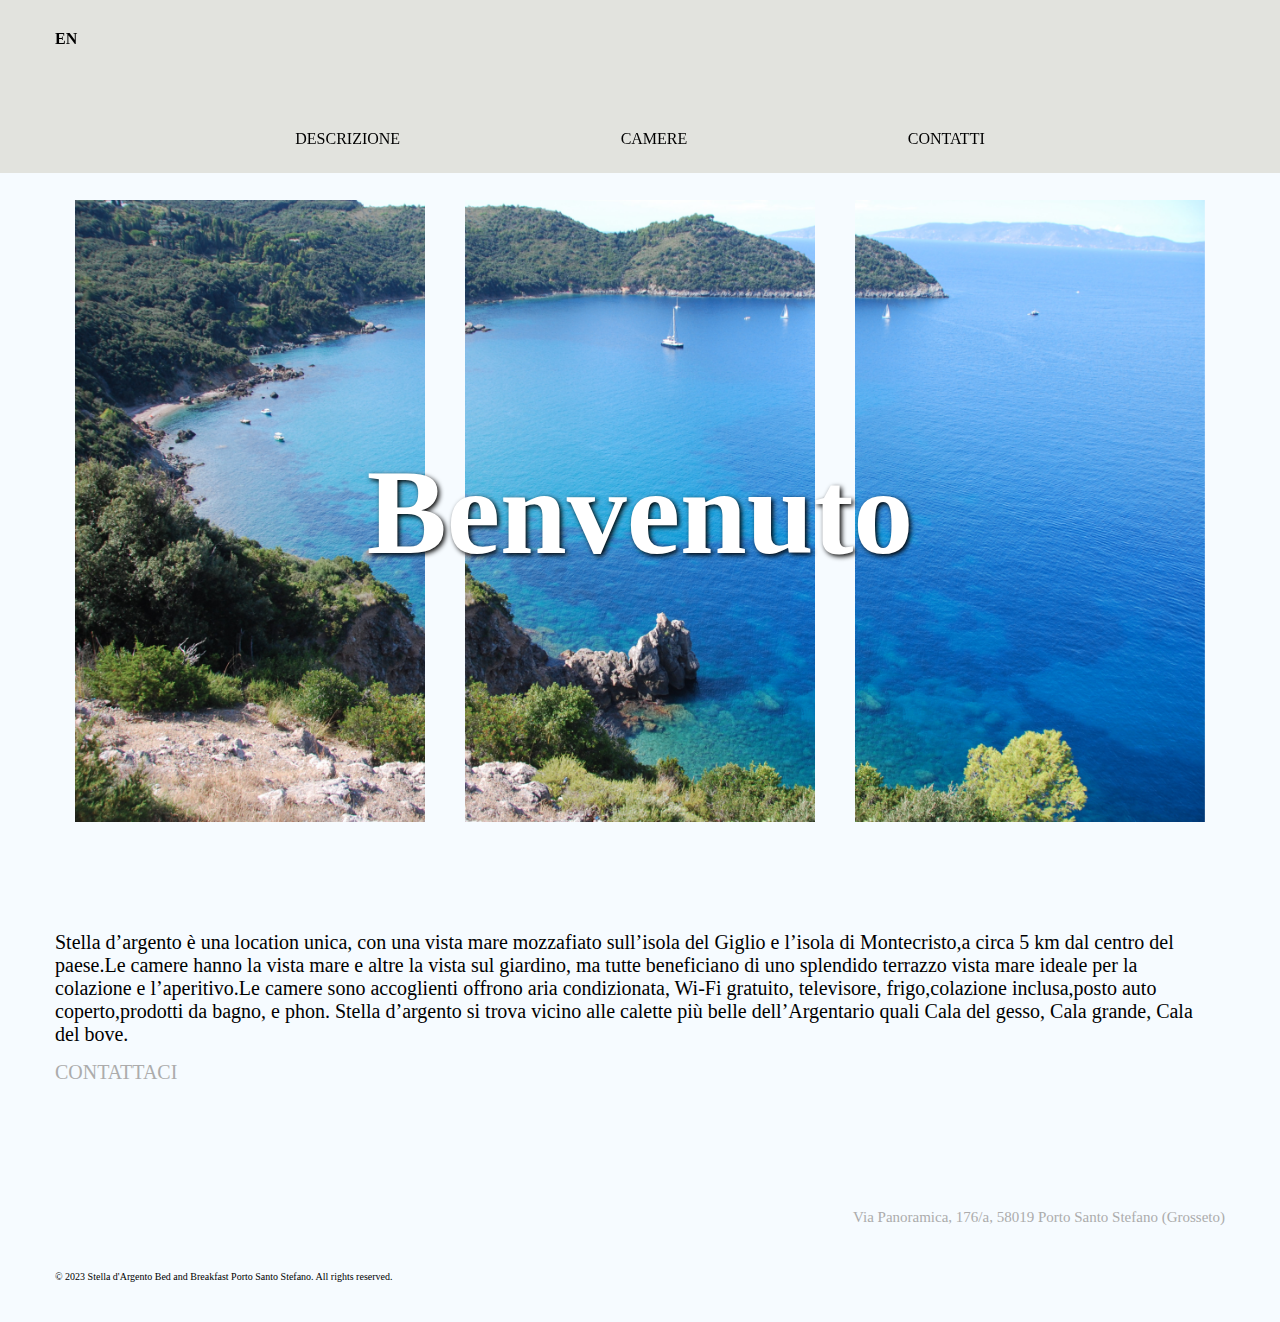
==== index.html @ 704f0db5 "renew" ====
<!DOCTYPE html>
<html>
<head>
	
	<meta charset="UTF-8">
    <meta name="viewport" content="width=device-width">
    <link rel="stylesheet" href="css/style.css">
    <script src="https://kit.fontawesome.com/b8d74811b5.js" crossorigin="anonymous"></script>
	<title>Stella d'Argento Bed and Breakfast - Porto Santo Stefano (Grosseto)</title>
</head>
<body>


	<header class="header">

		<!-- <div class="header__inner"> -->
		<div class="container">

			<div class="header__body">

				<a class="lingua" href="">EN</a>

				<a  class="header__logo" href="index.html" ><img src="img/logo.png" alt=""></a>

				<div class="header__burger">
					<span></span>
				</div>

				<nav class="nav">
			<a href="descrizione.html" class="nav__link">Descrizione</a>
			<a href="camere.html" class="nav__link">Camere</a>
			<!-- <a href="accademia.html" class="nav__link">Servizi</a> -->
			<a href="contatti.html" class="nav__link">Contatti</a>



		</nav>

	 

			</div>


           

			


		
	<!-- </div> -->
  </div>	
		
	</header>

	<div class="intro">
   <div class="container">
		

		<div class="intro__photo">
			<h2 class="subtitle">Benvenuto</h2>
			<div class="intro__photo-img">
				<img src="img/1.webp">
			</div>
			<div class="intro__photo-img">
				<img src="img/2.webp">
			</div>
			<div class="intro__photo-img">
				<img src="img/3.webp" >
			</div>
		</div>

		<div class="left"> 
		

		<div class="intro__description">
			<p>Stella d’argento è una location unica, con una vista mare mozzafiato sull’isola del Giglio e l’isola di Montecristo,a circa 5 km dal centro del paese.Le  camere hanno la vista mare e altre la vista sul giardino, ma tutte beneficiano di uno splendido terrazzo vista mare ideale per la colazione e l’aperitivo.Le camere sono accoglienti offrono aria condizionata, Wi-Fi gratuito, televisore, frigo,colazione inclusa,posto auto coperto,prodotti da bagno, e phon. Stella d’argento si trova vicino alle calette più belle dell’Argentario quali Cala del gesso, Cala grande, Cala del bove.</p>
		</div>
		<a class="btn" href="https://wa.me/393296133467" target="_blank" >CONTATTACI</a>
		</div>
		</div>
	</div> 

	<footer class="footer">
	 <div class="container">
          
           <div class="footer__credits">
          <div class="footer__icon">
          	<a href="#" target="_blank"><i class="fab fa-instagram"></i></a>
          	<a href="#" target="_blank"><i class="fab fa-facebook-f"></i></a>
          
          	<a href="#" target="_blank"><i class="fab fa-whatsapp-square"></i></a>
          </div>
          <div class="footer_adress">
          	<a href="https://goo.gl/maps/YJZWoMR11XhDpXmZ9" target="_blank"><i class="fas fa-map-marker-alt"></i> Via Panoramica, 176/a, 58019 Porto Santo Stefano (Grosseto) </a>
          </div>
          </div>

          <div class="footer__copyright">
          	© 2023 Stella d'Argento Bed and Breakfast Porto Santo Stefano. All rights reserved.
          </div>
          
		</div>
	</footer>

  
   <script src="https://code.jquery.com/jquery-3.5.1.slim.min.js"></script>
  
   <script src="js/script.js"></script>
	


</body>
</html>
---- css/style.css ----
html {
  font-size: 15px;
}
body {
  
  margin: 0;
  font-family: 'Futura';
  font-size: 15px;
  color: #000000;
  max-width: 1920px;
  background-color:  #f0f8ff91;;
}
/* body.no-scroll {
  overflow: hidden;
} */
h1,h2,h3,h4,h5,h6 {
  margin: 0;
}
p {
  margin: 0 0 15px;
}
*,
*:before,
*:after {
  padding: 0;
  margin:0;
  border: 0;
  box-sizing: border-box;
}







@font-face {
  font-family: 'Futura';
  src:url('../fonts/Futura Book font.ttf');
  font-weight: normal;
  font-style: normal;
}

@font-face {
  font-family: 'FuturaLight';
  src:url('../fonts/Futura futura light bt.ttf');
  font-weight: normal;
  font-style: normal;
}

/*HEADER*/

.header__burger {
  display: none;
}

.container {
   max-width: 1200px;
   margin: 0 auto;
   padding: 0 15px;
}

.header{
  position: fixed;
  width: 100%;
  top: 0;
  left: 0;
  z-index: 50;

}
.header__body {
  position: relative;
  

}

.header:before {
  content: '';
  position: absolute;
  top: 0;
  left: 0;
  width: 100%;
  height: 100%;
  background-color:#e0e1dcf2;
  z-index: 2;
}

.nav {
  margin-bottom: 25px;
  margin-top: 10px;
  padding: 0 130px;
  width: 100%;
  display: flex;
  justify-content:space-around;
  z-index: 2;
  position: relative;

}
.lingua {
    top: 10px;
    position: absolute;
    color: black;
    text-decoration: none;
    cursor: pointer;
    z-index: 3;
    font-size: 16px;
    font-weight: bold;
    transition: background-color 0.2s linear, color 0.2s linear;
}
.lingua:hover {
  color: white;
}

.nav__link {
  text-transform: uppercase;
  font-size: 16px;
  text-decoration: none;
  color:#000000;
  font-weight: 300;
  
  padding-right:20px;
  padding-left: 20px;

  transition: background-color 0.2s linear, color 0.2s linear;
}
.nav__link:hover {
    color: white;
}


.header__logo {

  display: flex;
  justify-content: center;
  margin-top: 20px;
  height: 100px;
}

.header__logo img {
  max-width: 100%;
  display: block;
  overflow: hidden;
  z-index: 3;
}
/*INTRO */
.intro {
  margin-top: 180px;
}

.intro__text {
  margin-top: 200px;
  font-size: 40px;
}
.intro__description {
  font-size: 20px;
  padding:20px 20px 0px 0px;;
  
  
}


.left {
  display: flex;
  flex-wrap: wrap;
/*  padding-left: 440px;*/
  
}
.intro__photo {
/*  margin-top: 50px;*/
  margin-bottom: 65px;
  display: flex;
/*  flex-wrap: wrap;*/
  justify-content:space-around;
  align-items: center;

}

.subtitle {
  position: absolute;
/*    margin-top: 150px;*/
    font-size: 120px;
    color: #fff;
    text-shadow: 2px 2px 5px black;
}
.intro__photo-img {
  padding: 20px;
  width: 33.3333%;
}
.intro__photo-img img {
  max-width: 100%;
}
.btn {
  font-size: 20px;
  text-transform: uppercase;
  cursor: pointer;
  color: #ACACAC;
  background-color: transparent;
  border: none;
  text-decoration: none;
  outline: none;
  transition: color .3s linear;
}
.btn:hover {
  color: #000000;

}
.info__suptitle {
      margin-top: 35px;
/*      font-size: 14px;*/
}
.mail,
.tel {
  text-decoration: none;
  color: #000000;
  cursor: pointer;
}
.contact-row {
  margin-top: 25px;
}

/*FOOTER*/
.footer {

  margin-top: 125px;
}
.footer__logo img {
  width: 110px;
  height: 20px;
}
.footer__logo {
    display: flex;
    justify-content: center;
    margin-top: 35px;
}
.footer__icon {
 
  width: 15%;
  display: flex;
  justify-content: space-around;
}
.footer__icon a {
  color: #ACACAC;
  font-size: 20px;
  transition: color 0.2s linear, color 0.2s linear;
}
.footer__icon a:hover {
  color: black;
}
.footer__credits {
    margin-top: 25px;
  margin-bottom: 45px;
  display: flex;
  justify-content: space-between;
}
.footer_adress a {
  align-items: center;
  color: #ACACAC;
  text-decoration: none;
  transition: color 0.2s linear, color 0.2s linear;
}
.footer_adress a:hover {
  color: black;
}
.footer__copyright {
  font-size: 10px;
  margin-bottom: 40px;
}

/*SERVIZI*/
.taglio {
  
  
}
.servizi {
  margin-top: 130px;
  display: flex;
  flex-wrap: wrap;
  justify-content: center;

}
.servizi__item {
  margin-top: 30px;
  padding: 15px;
  width: 33.3333%;
  text-align: center;
  transition: box-shadow 0.2s linear;
  margin-bottom: 45px;
}

.servizi__item:hover {
  box-shadow: 0 0 16px rgb(0,0,0);
}
.per__clienti {
  margin-top: 35px;
  padding: 20px;
  width: 24%;
  text-align: center;
  transition: box-shadow 0.2s linear;
}
.per__clienti:hover {
  box-shadow: 0 0 16px rgb(0,0,0);
}

.servizi__photo {
  max-width: 95%;
}
.servizi__title {
  margin-top: 15px;
  font-size: 22px;
}
.servizi__text {
  margin-top: 20px;
/*  padding: 0 20px;*/
  font-size: 20px;
}

/*CONTATTI*/
.contatti {
  margin-top: 200px;

}
.contactus {
    display: flex;
  flex-wrap: wrap-reverse;
  justify-content: space-around;
  
}
.contact__title {
  font-size: 25px;
  text-align: center;
  margin:50px 0;
}
.form {
  padding-top: 65px;
  width: 45%;
}
.form__input input {
  transition: border-color .2s linear;
  padding:5px;
  border: 1px solid #ACACAC;
  outline: none;
  width: 50%;
}
.form__input input:hover,
.form__textarea textarea:hover {
  border-color: #000000;
}
.form__textarea textarea {
  transition: border-color .2s linear;
  width: 65%;
  padding: 5px;
  border: 1px solid #ACACAC;
  resize: none;
  height: 120px;
  outline: none;
}
.form__title {
  font-size: 15px;
  margin-bottom: 15px;
  color: #ACACAC;
 
}
.punto_indirizzo {
  text-decoration: none;
  cursor: pointer;
  color: black;
  transition: background-color 0.2s linear, color 0.2s linear;
  transition: font-weight 0.2s linear, color 0.2s linear;
}
.punto_indirizzo:hover {
  color: #787878c9;
  font-weight: bolder;
}

.form__group {
      margin: 5px 0 15px 0;
}
.submit__btn {
  cursor: pointer;
  font-size: 13px;
  text-transform: uppercase;
  
  color: #000000 ;
  background-color: transparent;
  border:none;
  
  text-decoration: none;
  outline: none;
  transition: color .3s linear;
}
.submit__btn:hover {
  color:#ACACAC;

}
.info__title {
/*  font-size: 16px;*/
  
}
.contact__info {
  font-size: 20px;
    padding: 65px 70px;
    background: #fafafa;
/*    max-width: 470px;*/
    line-height: 2
}
.map {
  margin-top: 45px;
}
.mappa {
  width: 100%;
  max-height: 200px;
  margin-bottom: 20px;
}

/*ACCADEMIA*/

.accademia {
  margin-top: 130px;
}

@media(max-width: 768px) {

  body.lock {
    overflow: hidden;
  }

    .header__logo img {
      
      height: 100px;
    }
    .header__logo {
      margin-top: 20px;justify-content: left;
    }
   .header__burger {
    display: block;
    position: relative;
    bottom: 60px;
    width: 30px;
    height: 20px;
    float: right;
    margin-bottom: 15px;
    z-index: 3;
   }
   .header__burger:before,
   .header__burger:after {
      content: '';
      background-color: #000000;
      position: absolute;
      width: 100%;
      height: 2px;
      left: 0;
      transition: all .3s ease 0s;

   }
   .lingua {
    position: relative;
   }
   .header__burger span {
    position: absolute;
    background-color: #000000;
    left: 0;
    width: 100%;
    height: 2px;
    top: 9px;
    transition: all .6s ease 0s;


   }
   .header__burger:before {
    top: 0;

   }
   .header__burger:after  {
    bottom: 0;
   }
   .header__burger.active:before {
     transform: rotate(45deg);
     top: 9px;
   }
    .header__burger.active:after {
     transform: rotate(-45deg);
     bottom: 9px;
   }
   .header__burger.active span  {
    transform: scale(0);
   }

   .nav {
    position: fixed;
    display: block;
    top: -100%;
    left: 0;
    width: 100%;
    height: 100%;
    transition: all .5s ease 0s;
    background-color:#dededae6;
    z-index: 1;
    padding: 120px 10px 20px 10px;

   }
   .nav.active {
    top: 0;
   }
   .nav__link {

    text-align: center;
    display: block;
    margin: 70px 0 25px 0;
    font-size: 20px;
/*    color: #fff;*/
   }
   .nav__link:hover {
    color: #fff;
   }
   .left {
    padding-left: 0;
    margin-top: 50px;
    
   }
   .form {
    width: 100%;
    text-align: center;
   }
   .intro__text {
    margin-top: 150px;
   }
   .footer {
/*    margin-top: 0;*/
   }
   .subtitle {
    font-size: 80px;
   }

   .servizi__item {
    width: 100%;
   }
   .servizi__photo {
    max-width: 75%;
   }
   .contact__info {
    padding:60px 50px 0px 50px;
   }
}

@media(max-width: 445px) {

  .header__burger{
    bottom: 60px;
  }
  .header__logo img {
   
    height: 100px; 
  }

.left {
  padding-left: 0;
  margin-top: 0px;
}
.intro__photo {
  margin-top: 0px;
  margin-bottom: 0px;
}
.btn {
  margin-top: 40px;
  font-size: 20px;
}
.intro__photo-img {
    padding: 10px;
    width: 100%;
    
}
.intro__description {
   font-size: 20px;
    padding: 20px 0px 10px 0px;
}

.subtitle {
  font-size: 55px;
}
.footer {
  margin-top: 60px;
}
.footer__credits {
  display: block;
}
.footer__icon {
  width: 100%;
  margin-bottom: 20px;
}

.footer__credits {
  margin-bottom: 30px;
  text-align: center;
}
.footer__copyright {
  margin-bottom: 10px;
}

.servizi__item {
  width: 100%;
  padding: 10px;

}
.servizi__photo {
  width: 85%;
}
.per__clienti  {
  width: 100%;
}

/*CONTATTI*/
.contatti {
  margin-top: 180px;
}
.contactus {
      flex-wrap: wrap-reverse;
}
.form {
  width: 100%;
  /*margin-top: 20px;*/
}
.map {
  display: none;
}


 }
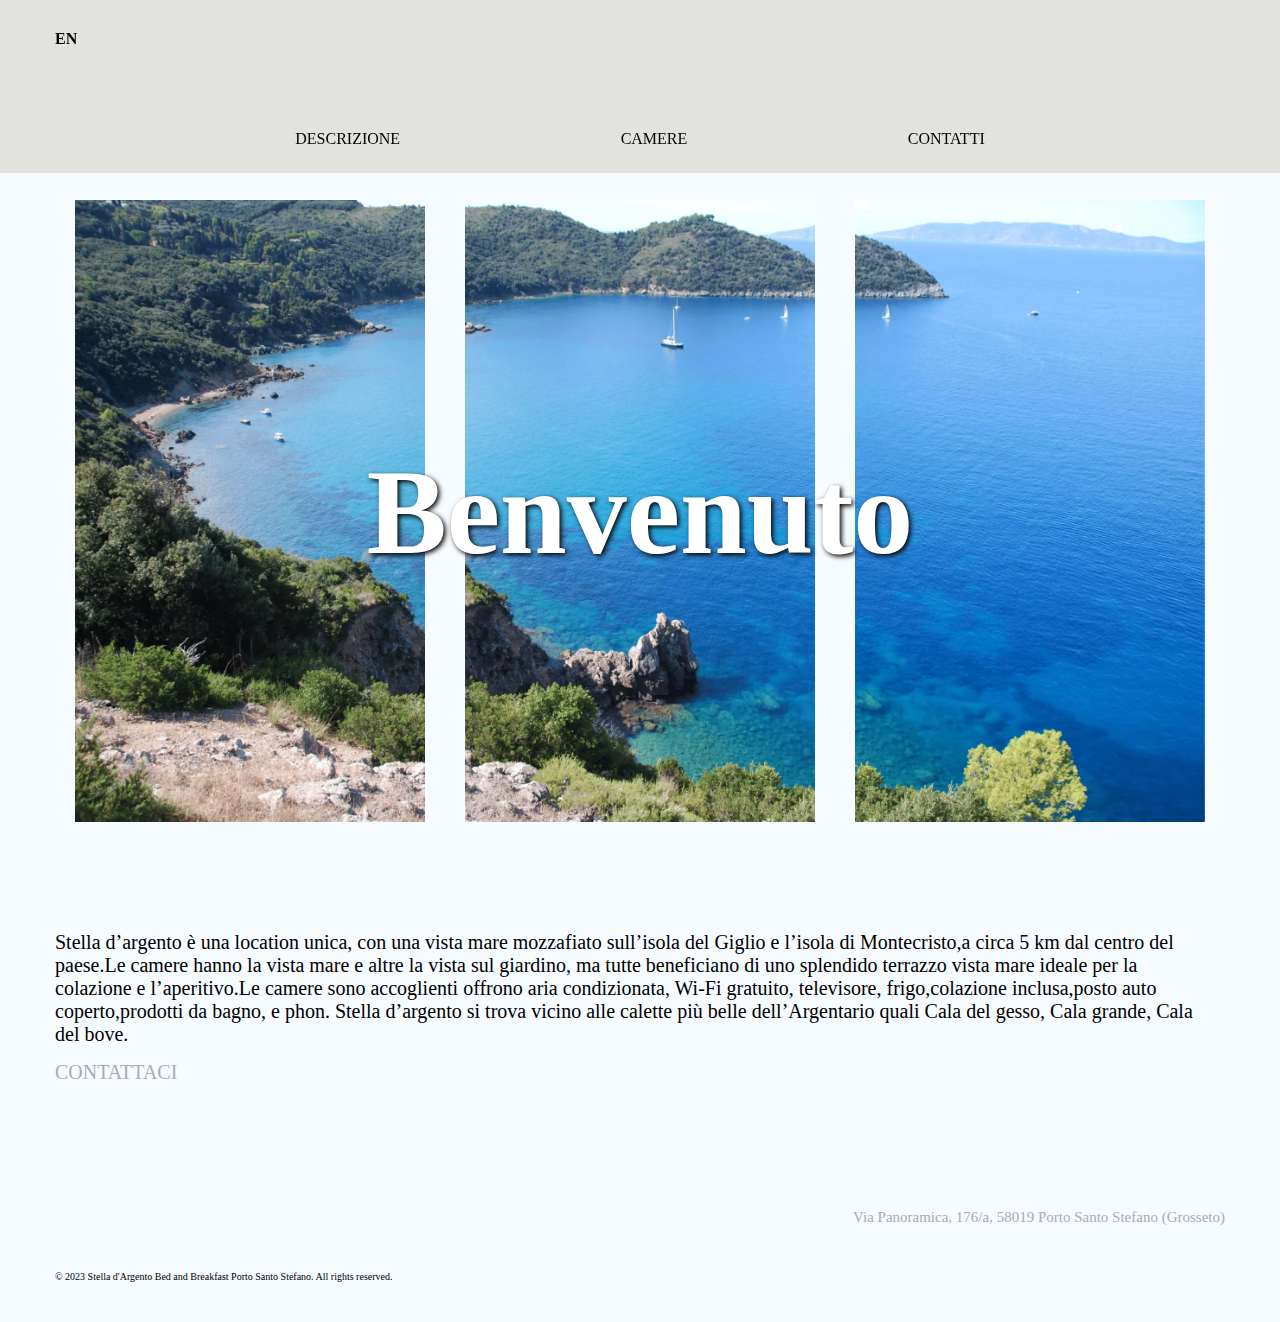
==== commit 80bc3224: "new" ====
--- a/index.html
+++ b/index.html
@@ -59,13 +59,13 @@
 		<div class="intro__photo">
 			<h2 class="subtitle">Benvenuto</h2>
 			<div class="intro__photo-img">
-				<img src="img/1.webp">
+				<img src="img/111.webp">
 			</div>
 			<div class="intro__photo-img">
-				<img src="img/2.webp">
+				<img src="img/12.webp">
 			</div>
 			<div class="intro__photo-img">
-				<img src="img/3.webp" >
+				<img src="img/13.webp" >
 			</div>
 		</div>
 
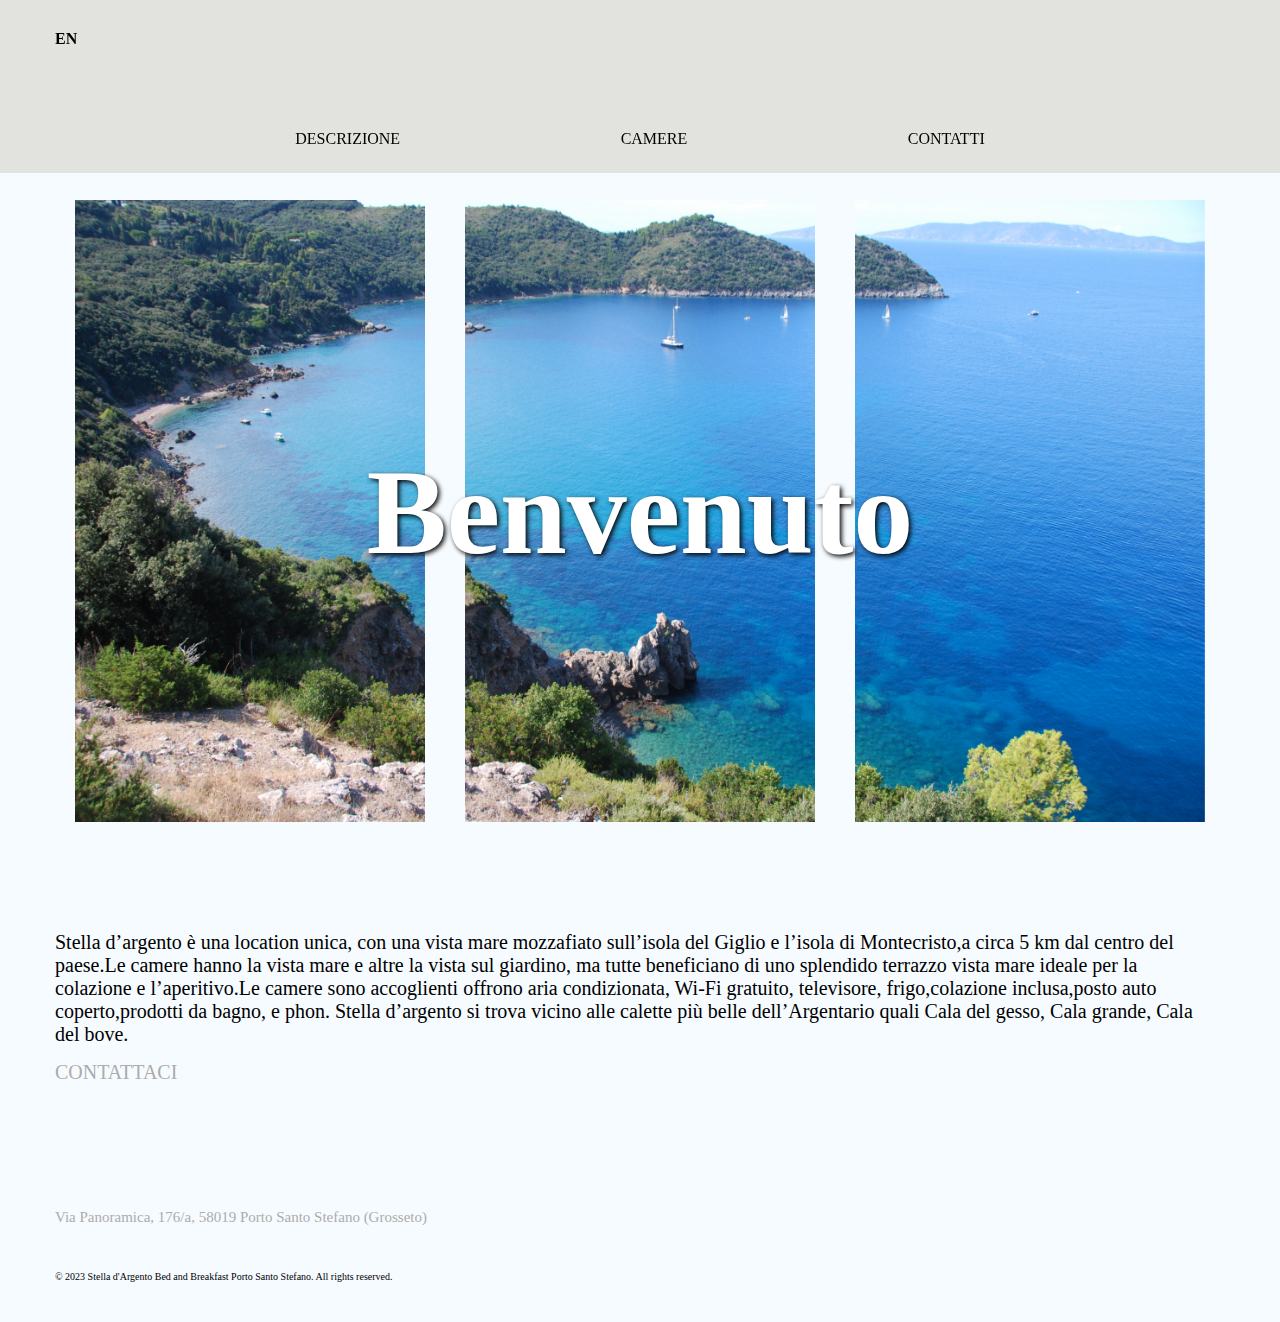
==== commit 31fcb68a: "renew 2" ====
--- a/index.html
+++ b/index.html
@@ -18,7 +18,7 @@
 
 			<div class="header__body">
 
-				<a class="lingua" href="">EN</a>
+				<a class="lingua" href="index en.html">EN</a>
 
 				<a  class="header__logo" href="index.html" ><img src="img/logo.png" alt=""></a>
 
@@ -27,9 +27,8 @@
 				</div>
 
 				<nav class="nav">
-			<a href="descrizione.html" class="nav__link">Descrizione</a>
+			<a href="descrizione.html" class="nav__link" id="descrizione">Descrizione</a>
 			<a href="camere.html" class="nav__link">Camere</a>
-			<!-- <a href="accademia.html" class="nav__link">Servizi</a> -->
 			<a href="contatti.html" class="nav__link">Contatti</a>
 
 
@@ -59,13 +58,13 @@
 		<div class="intro__photo">
 			<h2 class="subtitle">Benvenuto</h2>
 			<div class="intro__photo-img">
-				<img src="img/111.webp">
+				<img src="img/1.webp">
 			</div>
 			<div class="intro__photo-img">
-				<img src="img/12.webp">
+				<img src="img/2.webp">
 			</div>
 			<div class="intro__photo-img">
-				<img src="img/13.webp" >
+				<img src="img/3.webp" >
 			</div>
 		</div>
 
@@ -84,12 +83,12 @@
 	 <div class="container">
           
            <div class="footer__credits">
-          <div class="footer__icon">
+          <!-- <div class="footer__icon">
           	<a href="#" target="_blank"><i class="fab fa-instagram"></i></a>
           	<a href="#" target="_blank"><i class="fab fa-facebook-f"></i></a>
           
           	<a href="#" target="_blank"><i class="fab fa-whatsapp-square"></i></a>
-          </div>
+          </div> -->
           <div class="footer_adress">
           	<a href="https://goo.gl/maps/YJZWoMR11XhDpXmZ9" target="_blank"><i class="fas fa-map-marker-alt"></i> Via Panoramica, 176/a, 58019 Porto Santo Stefano (Grosseto) </a>
           </div>
--- a/css/style.css
+++ b/css/style.css
@@ -123,6 +123,10 @@
 
   transition: background-color 0.2s linear, color 0.2s linear;
 }
+
+.nav__link-active {
+  color: white;
+}
 .nav__link:hover {
     color: white;
 }
@@ -416,6 +420,145 @@
 
 .accademia {
   margin-top: 130px;
+}
+
+/*CAMERE*/
+
+.camere {
+/*      margin-top: 180px;*/
+    display: flex;
+    justify-content: space-around;
+    width: 100%;
+    position: relative;
+    align-items: center;
+    flex-wrap: wrap-reverse;
+
+}
+.camere_left {
+  width: 40%;
+    text-align: center;
+    margin-top: 100px;
+    padding: 15px;
+}
+
+
+ .camere_title {
+    text-align: center;
+    text-transform: uppercase;
+   }
+   .camera_info img{
+    max-width: 10%;
+   }
+   .camera_info .btn {
+    background-color: black;
+    color: white;
+    padding: 10px;
+    border-radius: 20px;
+    transition: color background-color .3s linear;
+   }
+   .camera_info .btn:hover {
+    color: black;
+    background-color: grey;
+   }
+   hr {
+    background-color: black;
+    color: black;
+    width: 100%;
+    height: 1px;
+   }
+
+/*SLIDER*/
+
+* {box-sizing:border-box}
+
+/* Slideshow container */
+.slideshow-container {
+/*  max-width: 1000px;*/
+  position: relative;
+
+    margin: 180px 0 0;
+    width: 45%;
+
+  
+}
+
+/* Hide the images by default */
+.mySlides {
+  display: none;
+}
+
+/* Next & previous buttons */
+.prev, .next {
+  cursor: pointer;
+  position: absolute;
+  top: 50%;
+  width: auto;
+  margin-top: -22px;
+  padding: 16px;
+  color: white;
+  font-weight: bold;
+  font-size: 18px;
+  transition: 0.6s ease;
+  border-radius: 0 3px 3px 0;
+  user-select: none;
+}
+
+/* Position the "next button" to the right */
+.next {
+  right: 0;
+  border-radius: 3px 0 0 3px;
+}
+
+/* On hover, add a black background color with a little bit see-through */
+.prev:hover, .next:hover {
+  background-color: rgba(0,0,0,0.8);
+}
+
+/* Caption text */
+.text {
+  color: #f2f2f2;
+  font-size: 15px;
+  padding: 8px 12px;
+  position: absolute;
+  bottom: 8px;
+  width: 100%;
+  text-align: center;
+}
+
+/* Number text (1/3 etc) */
+.numbertext {
+  color: #f2f2f2;
+  font-size: 12px;
+  padding: 8px 12px;
+  position: absolute;
+  top: 0;
+}
+
+/* The dots/bullets/indicators */
+.dot {
+  cursor: pointer;
+  height: 15px;
+  width: 15px;
+  margin: 0 2px;
+  background-color: #bbb;
+  border-radius: 50%;
+  display: inline-block;
+  transition: background-color 0.6s ease;
+}
+
+.active, .dot:hover {
+/*  background-color: #717171;*/
+}
+
+/* Fading animation */
+.fade {
+  animation-name: fade;
+  animation-duration: 1.5s;
+}
+
+@keyframes fade {
+  from {opacity: .4}
+  to {opacity: 1}
 }
 
 @media(max-width: 768px) {
@@ -540,6 +683,22 @@
    .contact__info {
     padding:60px 50px 0px 50px;
    }
+
+   .slideshow-container {
+    width: 77%;
+    margin:180px auto 0;
+   }
+
+   .camere_left {
+    padding: 10px;
+    margin-top: 0px;
+    width: 50%;
+   }
+
+   .intro__photo-img {
+    padding: 10px;
+   }
+
 }
 
 @media(max-width: 445px) {
@@ -565,7 +724,7 @@
   font-size: 20px;
 }
 .intro__photo-img {
-    padding: 10px;
+    padding: 6px;
     width: 100%;
     
 }
@@ -622,6 +781,15 @@
 .map {
   display: none;
 }
+   .slideshow-container {
+    width:100%;
+    
+   }
+
+   .camere_left {
+    width: 100%;
+   }
+
 
 
  }